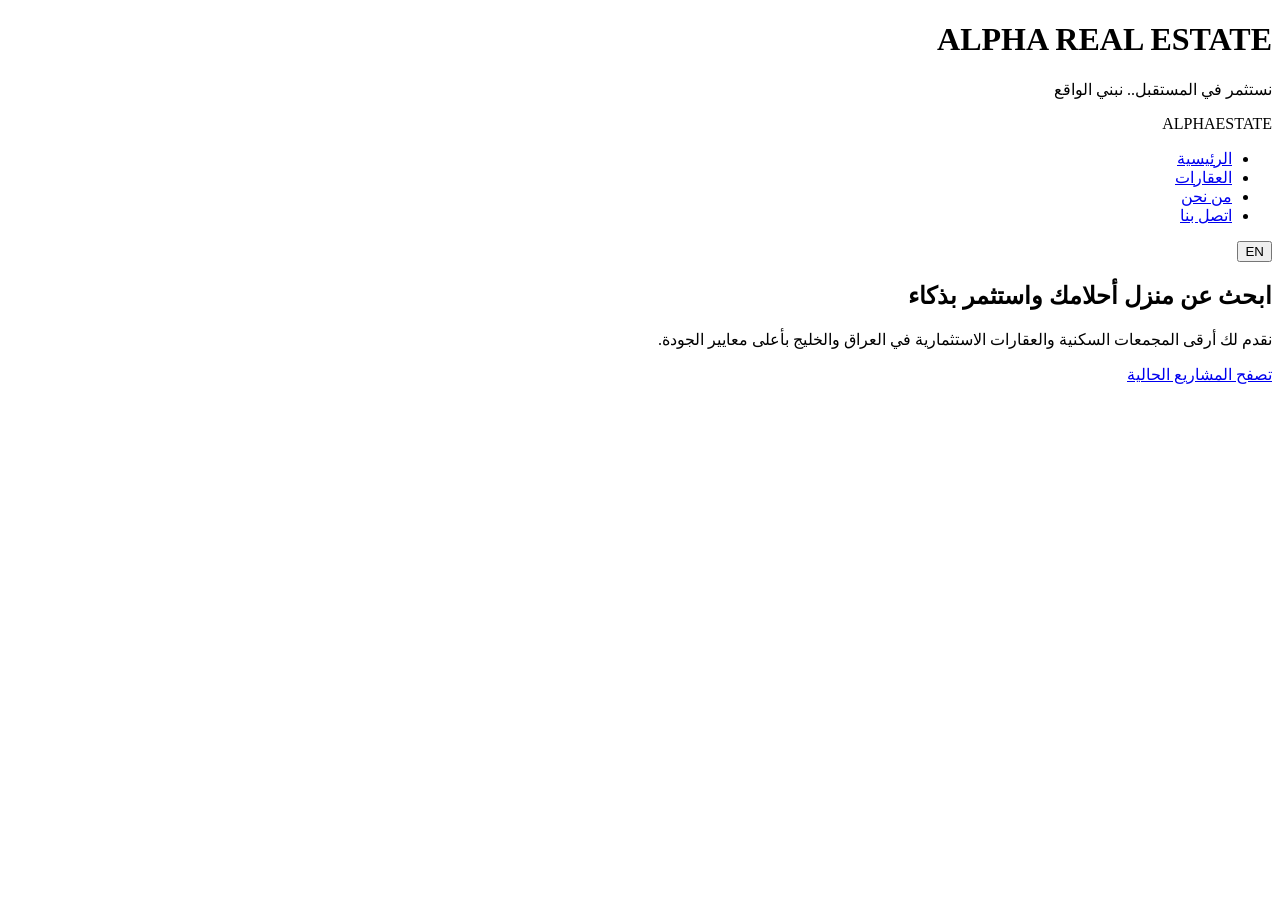
==== index.html @ 7daee2f8 "Add files via upload" ====
<!DOCTYPE html>
<html lang="ar" dir="rtl">
<head>
    <meta charset="UTF-8">
    <meta name="viewport" content="width=device-width, initial-scale=1.0">
    <title>Alpha Real Estate | ألفا العقارية</title>
    <link rel="stylesheet" href="style.css">
</head>
<body>

    <div id="intro-screen">
        <div class="intro-content">
            <h1 class="intro-logo">ALPHA <span>REAL ESTATE</span></h1>
            <p class="intro-sub">نستثمر في المستقبل.. نبني الواقع</p>
        </div>
    </div>

    <nav class="navbar">
        <div class="nav-container">
            <div class="logo">ALPHA<span>ESTATE</span></div>
            <ul class="nav-links" id="nav-menu">
                <li><a href="#home" class="active" data-lang-ar="الرئيسية" data-lang-en="Home">الرئيسية</a></li>
                <li><a href="#properties" data-lang-ar="العقارات" data-lang-en="Properties">العقارات</a></li>
                <li><a href="#about" data-lang-ar="من نحن" data-lang-en="About Us">من نحن</a></li>
                <li><a href="#contact" data-lang-ar="اتصل بنا" data-lang-en="Contact">اتصل بنا</a></li>
            </ul>
            <button id="lang-toggle" onclick="toggleLanguage()">EN</button>
        </div>
    </nav>

    <section id="home" class="hero-section">
        <div class="hero-overlay"></div>
        <div class="hero-content">
            <h2 id="hero-title" data-lang-ar="ابحث عن منزل أحلامك واستثمر بذكاء" data-lang-en="Find Your Dream Home & Invest Wisely">ابحث عن منزل أحلامك واستثمر بذكاء</h2>
            <p id="hero-desc" data-lang-ar="نقدم لك أرقى المجمعات السكنية والعقارات الاستثمارية في العراق والخليج بأعلى معايير الجودة." data-lang-en="We offer the finest residential complexes and investment properties with the highest standards of quality.">نقدم لك أرقى المجمعات السكنية والعقارات الاستثمارية في العراق والخليج بأعلى معايير الجودة.</p>
            <a href="#properties" class="btn-primary" id="hero-btn" data-lang-ar="تصفح المشاريع الحالية" data-lang-en="Explore Projects">تصفح المشاريع الحالية</a>
        </div>
    </section>

    <script src="script.js"></script>
</body>
</html>
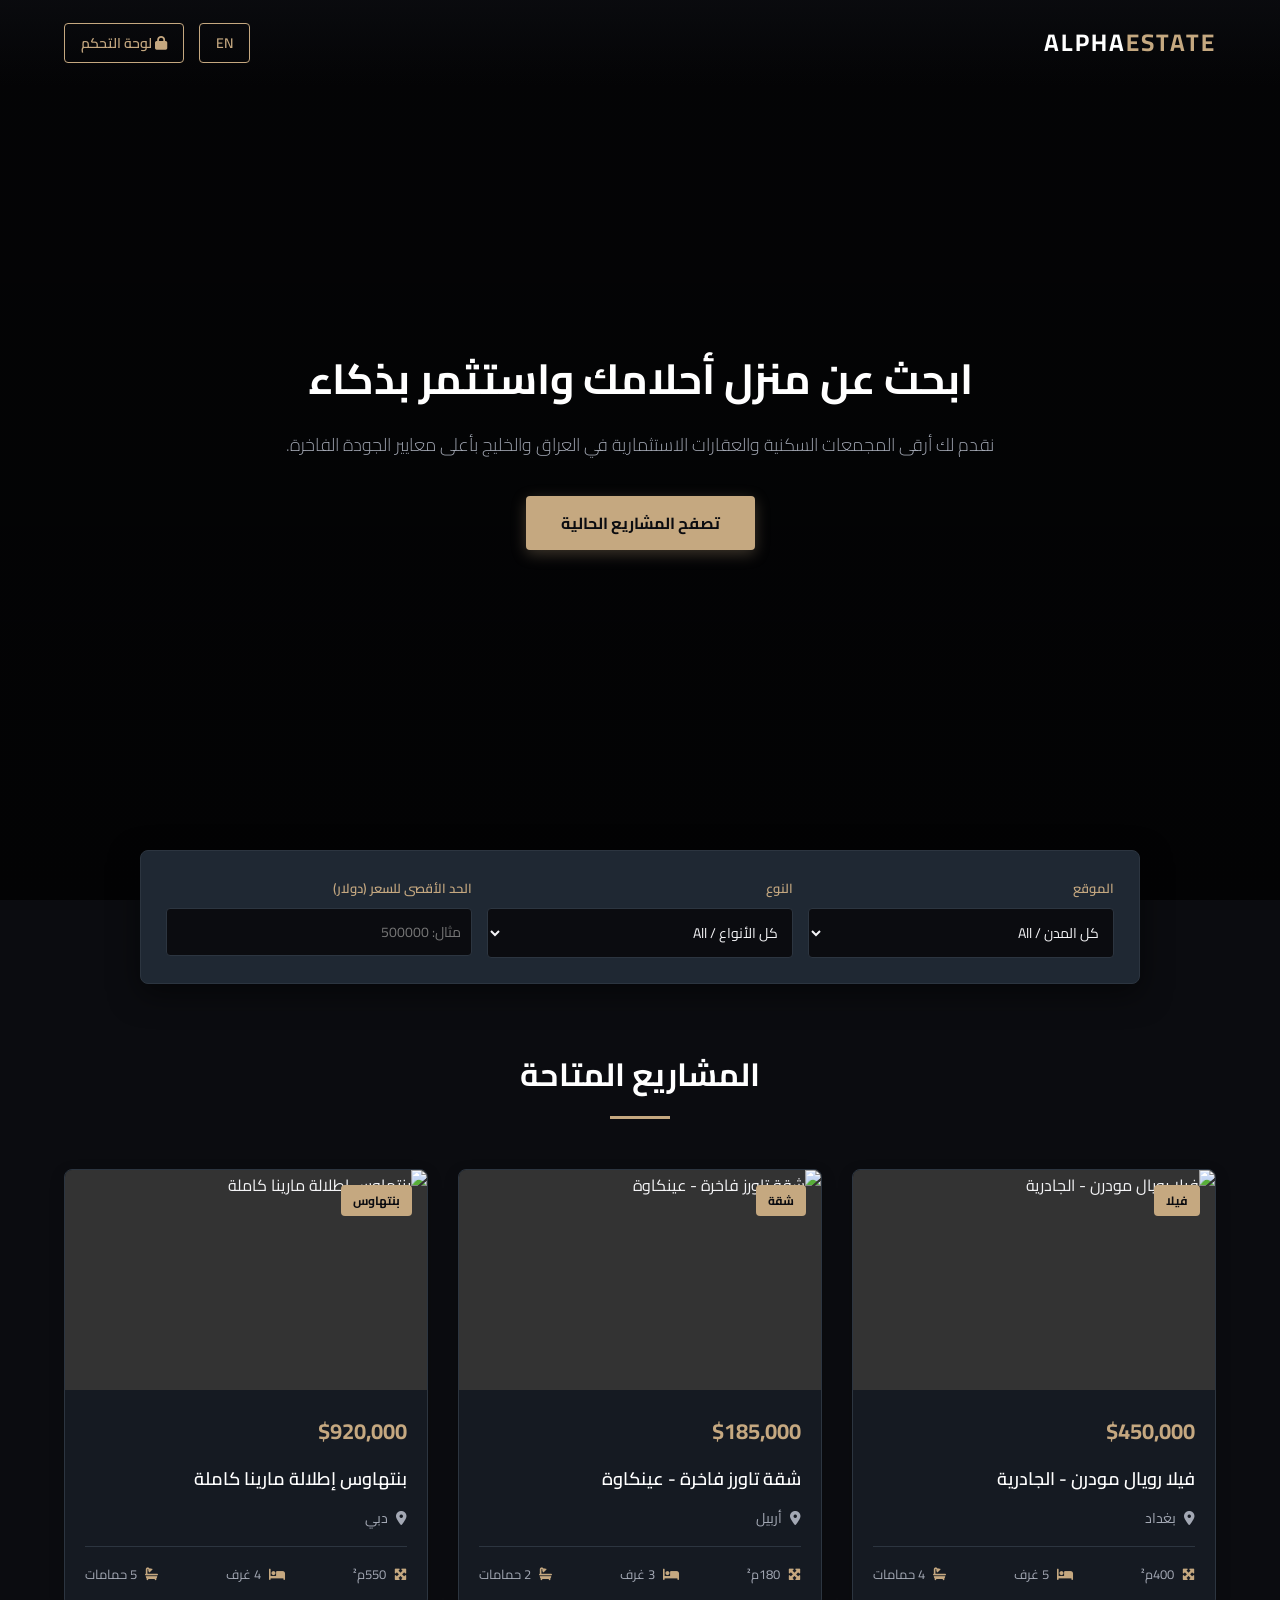
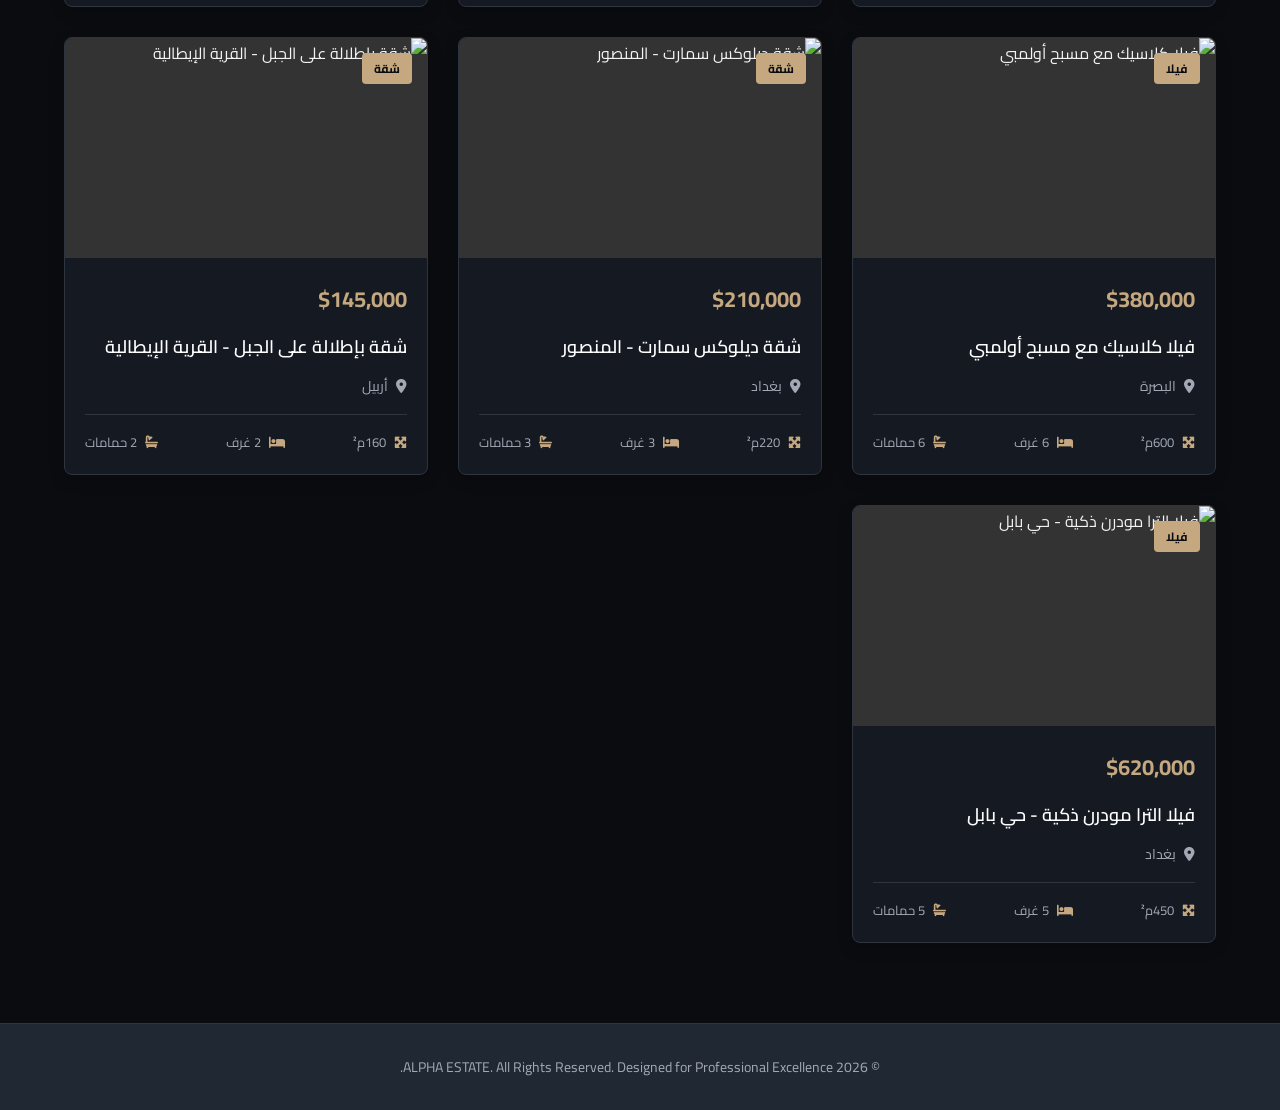
==== commit 76e0fcea: "Update index.html" ====
--- a/index.html
+++ b/index.html
@@ -3,40 +3,482 @@
 <head>
     <meta charset="UTF-8">
     <meta name="viewport" content="width=device-width, initial-scale=1.0">
-    <title>Alpha Real Estate | ألفا العقارية</title>
-    <link rel="stylesheet" href="style.css">
+    <title>ALPHA ESTATE - ألفا العقارية</title>
+    <link href="https://fonts.googleapis.com/css2?family=Cairo:wght@300;400;600;700&display=swap" rel="stylesheet">
+    <link rel="stylesheet" href="https://cdnjs.cloudflare.com/ajax/libs/font-awesome/6.4.0/css/all.min.css">
+    <style>
+        :root {
+            --primary-dark: #0B0C10;
+            --secondary-dark: #1F2833;
+            --accent-gold: #C5A880;
+            --accent-gold-hover: #B3956B;
+            --text-light: #F4F4F6;
+            --text-muted: #A3A8B4;
+            --pure-white: #FFFFFF;
+            --card-bg: #151A22;
+            --border-color: #2C3540;
+        }
+
+        * {
+            box-sizing: border-box;
+            margin: 0;
+            padding: 0;
+            font-family: 'Cairo', sans-serif;
+            transition: all 0.3s ease;
+        }
+
+        body {
+            background-color: var(--primary-dark);
+            color: var(--text-light);
+            overflow-x: hidden;
+        }
+
+        /* الهيدر وشريط التنقل */
+        header {
+            position: absolute;
+            top: 0;
+            left: 0;
+            width: 100%;
+            z-index: 100;
+            padding: 20px 5%;
+            display: flex;
+            justify-content: space-between;
+            align-items: center;
+            background: linear-gradient(to bottom, rgba(11,12,16,0.8), transparent);
+        }
+
+        .logo {
+            font-size: 24px;
+            font-weight: 700;
+            letter-spacing: 2px;
+            color: var(--pure-white);
+        }
+        .logo span {
+            color: var(--accent-gold);
+        }
+
+        .nav-tools {
+            display: flex;
+            gap: 15px;
+            align-items: center;
+        }
+
+        .lang-btn, .admin-btn {
+            background: transparent;
+            border: 1px solid var(--accent-gold);
+            color: var(--accent-gold);
+            padding: 6px 16px;
+            border-radius: 4px;
+            cursor: pointer;
+            font-weight: 600;
+            font-size: 14px;
+            text-decoration: none;
+        }
+
+        .lang-btn:hover, .admin-btn:hover {
+            background: var(--accent-gold);
+            color: var(--primary-dark);
+        }
+
+        /* الواجهة الترحيبية الـ Hero Section */
+        .hero {
+            position: relative;
+            height: 100vh;
+            width: 100%;
+            display: flex;
+            align-items: center;
+            justify-content: center;
+            text-align: center;
+            padding: 0 20px;
+            background: linear-gradient(rgba(0,0,0,0.65), rgba(0,0,0,0.75)), url('https://images.unsplash.com/photo-1600585154340-be6161a56a0c?auto=format&fit=crop&w=1920&q=80') no-repeat center center/cover;
+        }
+
+        .hero-content {
+            max-width: 800px;
+            z-index: 2;
+        }
+
+        .hero h1 {
+            font-size: 42px;
+            font-weight: 700;
+            line-height: 1.4;
+            margin-bottom: 20px;
+            color: var(--pure-white);
+        }
+
+        .hero p {
+            font-size: 18px;
+            color: var(--text-muted);
+            margin-bottom: 35px;
+            font-weight: 300;
+        }
+
+        .cta-btn {
+            background-color: var(--accent-gold);
+            color: var(--primary-dark);
+            padding: 12px 35px;
+            font-size: 16px;
+            font-weight: 700;
+            border: none;
+            border-radius: 4px;
+            cursor: pointer;
+            box-shadow: 0 4px 15px rgba(197, 168, 128, 0.3);
+            text-decoration: none;
+            display: inline-block;
+        }
+
+        .cta-btn:hover {
+            background-color: var(--accent-gold-hover);
+            transform: translateY(-2px);
+        }
+
+        /* شريط فلاتر البحث المتقدمة */
+        .search-container {
+            background-color: var(--secondary-dark);
+            padding: 25px;
+            border-radius: 8px;
+            max-width: 1000px;
+            margin: -50px auto 50px auto;
+            position: relative;
+            z-index: 10;
+            box-shadow: 0 10px 30px rgba(0,0,0,0.5);
+            border: 1px solid var(--border-color);
+        }
+
+        .search-grid {
+            display: grid;
+            grid-template-columns: repeat(auto-fit, minmax(200px, 1fr));
+            gap: 15px;
+        }
+
+        .search-field {
+            display: flex;
+            flex-direction: column;
+            gap: 8px;
+        }
+
+        .search-field label {
+            font-size: 13px;
+            color: var(--accent-gold);
+            font-weight: 600;
+        }
+
+        .search-field select, .search-field input {
+            background-color: var(--primary-dark);
+            border: 1px solid var(--border-color);
+            color: var(--text-light);
+            padding: 10px;
+            border-radius: 4px;
+            outline: none;
+            font-size: 14px;
+        }
+
+        /* شاشة عرض شبكة العقارات */
+        .properties-section {
+            padding: 10px 5% 80px 5%;
+            max-width: 1400px;
+            margin: 0 auto;
+        }
+
+        .section-header {
+            text-align: center;
+            margin-bottom: 50px;
+        }
+
+        .section-header h2 {
+            font-size: 32px;
+            color: var(--pure-white);
+            position: relative;
+            display: inline-block;
+            padding-bottom: 15px;
+        }
+
+        .section-header h2::after {
+            content: '';
+            position: absolute;
+            bottom: 0;
+            left: 50%;
+            transform: translateX(-50%);
+            width: 60px;
+            height: 3px;
+            background-color: var(--accent-gold);
+        }
+
+        .properties-grid {
+            display: grid;
+            grid-template-columns: repeat(auto-fill, minmax(320px, 1fr));
+            gap: 30px;
+        }
+
+        .property-card {
+            background-color: var(--card-bg);
+            border-radius: 8px;
+            overflow: hidden;
+            border: 1px solid var(--border-color);
+            box-shadow: 0 5px 15px rgba(0,0,0,0.2);
+        }
+
+        .property-card:hover {
+            transform: translateY(-5px);
+            border-color: var(--accent-gold);
+        }
+
+        .property-img {
+            position: relative;
+            height: 220px;
+            width: 100%;
+            background-color: #333;
+        }
+
+        .property-img img {
+            width: 100%;
+            height: 100%;
+            object-fit: cover;
+        }
+
+        .property-tag {
+            position: absolute;
+            top: 15px;
+            right: 15px;
+            background-color: var(--accent-gold);
+            color: var(--primary-dark);
+            padding: 4px 12px;
+            font-size: 12px;
+            font-weight: 700;
+            border-radius: 4px;
+        }
+
+        .property-details {
+            padding: 20px;
+        }
+
+        .property-price {
+            font-size: 22px;
+            font-weight: 700;
+            color: var(--accent-gold);
+            margin-bottom: 10px;
+        }
+
+        .property-title {
+            font-size: 18px;
+            font-weight: 600;
+            color: var(--pure-white);
+            margin-bottom: 10px;
+            white-space: nowrap;
+            overflow: hidden;
+            text-overflow: ellipsis;
+        }
+
+        .property-location {
+            font-size: 14px;
+            color: var(--text-muted);
+            margin-bottom: 15px;
+            display: flex;
+            align-items: center;
+            gap: 8px;
+        }
+
+        .property-features {
+            display: flex;
+            justify-content: space-between;
+            border-top: 1px solid var(--border-color);
+            padding-top: 15px;
+            font-size: 13px;
+            color: var(--text-muted);
+        }
+
+        .property-features span i {
+            color: var(--accent-gold);
+            margin-left: 5px;
+        }
+
+        footer {
+            background-color: var(--secondary-dark);
+            text-align: center;
+            padding: 30px;
+            border-top: 1px solid var(--border-color);
+            font-size: 14px;
+            color: var(--text-muted);
+        }
+
+        /* دعم التبديل للاتجاه اللغوي الأجنبي */
+        html[dir="ltr"] body { text-align: left; }
+        html[dir="ltr"] .property-tag { left: 15px; right: auto; }
+        html[dir="ltr"] .property-features span i { margin-right: 5px; margin-left: 0; }
+    </style>
 </head>
 <body>
 
-    <div id="intro-screen">
-        <div class="intro-content">
-            <h1 class="intro-logo">ALPHA <span>REAL ESTATE</span></h1>
-            <p class="intro-sub">نستثمر في المستقبل.. نبني الواقع</p>
+    <header>
+        <div class="logo" id="logoText">ALPHA<span>ESTATE</span></div>
+        <div class="nav-tools">
+            <button class="lang-btn" id="langToggle" onclick="toggleLanguage()">EN</button>
+            <a href="admin.html" class="admin-btn"><i class="fa-solid fa-lock"></i> لوحة التحكم</a>
+        </div>
+    </header>
+
+    <section class="hero" id="heroBg">
+        <div class="hero-content">
+            <h1 id="heroTitle">ابحث عن منزل أحلامك واستثمر بذكاء</h1>
+            <p id="heroDesc">نقدم لك أرقى المجمعات السكنية والعقارات الاستثمارية في العراق والخليج بأعلى معايير الجودة الفاخرة.</p>
+            <a href="#properties" class="cta-btn" id="heroBtn">تصفح المشاريع الحالية</a>
+        </div>
+    </section>
+
+    <div class="search-container">
+        <div class="search-grid">
+            <div class="search-field">
+                <label id="lblLocation">الموقع</label>
+                <select id="filterLocation" onchange="filterProperties()">
+                    <option value="all">كل المدن / All</option>
+                    <option value="بغداد">بغداد</option>
+                    <option value="أربيل">أربيل</option>
+                    <option value="دبي">دبي</option>
+                    <option value="البصرة">البصرة</option>
+                </select>
+            </div>
+            <div class="search-field">
+                <label id="lblType">النوع</label>
+                <select id="filterType" onchange="filterProperties()">
+                    <option value="all">كل الأنواع / All</option>
+                    <option value="فيلا">فيلا</option>
+                    <option value="شقة">شقة</option>
+                    <option value="بنتهاوس">بنتهاوس</option>
+                </select>
+            </div>
+            <div class="search-field">
+                <label id="lblPrice">الحد الأقصى للسعر (دولار)</label>
+                <input type="number" id="filterPrice" placeholder="مثال: 500000" oninput="filterProperties()">
+            </div>
         </div>
     </div>
 
-    <nav class="navbar">
-        <div class="nav-container">
-            <div class="logo">ALPHA<span>ESTATE</span></div>
-            <ul class="nav-links" id="nav-menu">
-                <li><a href="#home" class="active" data-lang-ar="الرئيسية" data-lang-en="Home">الرئيسية</a></li>
-                <li><a href="#properties" data-lang-ar="العقارات" data-lang-en="Properties">العقارات</a></li>
-                <li><a href="#about" data-lang-ar="من نحن" data-lang-en="About Us">من نحن</a></li>
-                <li><a href="#contact" data-lang-ar="اتصل بنا" data-lang-en="Contact">اتصل بنا</a></li>
-            </ul>
-            <button id="lang-toggle" onclick="toggleLanguage()">EN</button>
+    <section class="properties-section" id="properties">
+        <div class="section-header">
+            <h2 id="sectionTitle">المشاريع المتاحة</h2>
         </div>
-    </nav>
-
-    <section id="home" class="hero-section">
-        <div class="hero-overlay"></div>
-        <div class="hero-content">
-            <h2 id="hero-title" data-lang-ar="ابحث عن منزل أحلامك واستثمر بذكاء" data-lang-en="Find Your Dream Home & Invest Wisely">ابحث عن منزل أحلامك واستثمر بذكاء</h2>
-            <p id="hero-desc" data-lang-ar="نقدم لك أرقى المجمعات السكنية والعقارات الاستثمارية في العراق والخليج بأعلى معايير الجودة." data-lang-en="We offer the finest residential complexes and investment properties with the highest standards of quality.">نقدم لك أرقى المجمعات السكنية والعقارات الاستثمارية في العراق والخليج بأعلى معايير الجودة.</p>
-            <a href="#properties" class="btn-primary" id="hero-btn" data-lang-ar="تصفح المشاريع الحالية" data-lang-en="Explore Projects">تصفح المشاريع الحالية</a>
-        </div>
+        <div class="properties-grid" id="propertiesGrid">
+            </div>
     </section>
 
-    <script src="script.js"></script>
+    <footer>
+        <p>&copy; 2026 ALPHA ESTATE. All Rights Reserved. Designed for Professional Excellence.</p>
+    </footer>
+
+    <script>
+        // الـ 7 عقارات الوهمية الاحترافية والكاملة التفاصيل
+        const defaultProperties = [
+            { id: 1, title: "فيلا رويال مودرن - الجادرية", location: "بغداد", type: "فيلا", price: 450000, space: "400م²", beds: 5, baths: 4, image: "https://images.unsplash.com/photo-1613490493576-7fde63acd811?auto=format&fit=crop&w=600&q=80" },
+            { id: 2, title: "شقة تاورز فاخرة - عينكاوة", location: "أربيل", type: "شقة", price: 185000, space: "180م²", beds: 3, baths: 2, image: "https://images.unsplash.com/photo-1545324418-cc1a3fa10c00?auto=format&fit=crop&w=600&q=80" },
+            { id: 3, title: "بنتهاوس إطلالة مارينا كاملة", location: "دبي", type: "بنتهاوس", price: 920000, space: "550م²", beds: 4, baths: 5, image: "https://images.unsplash.com/photo-1512917774080-9991f1c4c750?auto=format&fit=crop&w=600&q=80" },
+            { id: 4, title: "فيلا كلاسيك مع مسبح أولمبي", location: "البصرة", type: "فيلا", price: 380000, space: "600م²", beds: 6, baths: 6, image: "https://images.unsplash.com/photo-1600596542815-ffad4c1539a9?auto=format&fit=crop&w=600&q=80" },
+            { id: 5, title: "شقة ديلوكس سمارت - المنصور", location: "بغداد", type: "شقة", price: 210000, space: "220م²", beds: 3, baths: 3, image: "https://images.unsplash.com/photo-1560448204-e02f11c3d0e2?auto=format&fit=crop&w=600&q=80" },
+            { id: 6, title: "شقة بإطلالة على الجبل - القرية الإيطالية", location: "أربيل", type: "شقة", price: 145000, space: "160م²", beds: 2, baths: 2, image: "https://images.unsplash.com/photo-1502672260266-1c1ef2d93688?auto=format&fit=crop&w=600&q=80" },
+            { id: 7, title: "فيلا الترا مودرن ذكية - حي بابل", location: "بغداد", type: "فيلا", price: 620000, space: "450م²", beds: 5, baths: 5, image: "https://images.unsplash.com/photo-1600607687939-ce8a6c25118c?auto=format&fit=crop&w=600&q=80" }
+        ];
+
+        let currentLang = "ar";
+
+        if (!localStorage.getItem('alpha_properties')) {
+            localStorage.setItem('alpha_properties', JSON.stringify(defaultProperties));
+        }
+
+        function loadProperties() {
+            const properties = JSON.parse(localStorage.getItem('alpha_properties'));
+            const grid = document.getElementById('propertiesGrid');
+            grid.innerHTML = "";
+
+            properties.forEach(p => {
+                const card = document.createElement('div');
+                card.className = "property-card";
+                card.setAttribute('data-location', p.location);
+                card.setAttribute('data-type', p.type);
+                card.setAttribute('data-price', p.price);
+
+                card.innerHTML = `
+                    <div class="property-img">
+                        <img src="${p.image}" alt="${p.title}">
+                        <div class="property-tag">${currentLang === 'ar' ? p.type : translateType(p.type)}</div>
+                    </div>
+                    <div class="property-details">
+                        <div class="property-price">$${p.price.toLocaleString()}</div>
+                        <div class="property-title">${p.title}</div>
+                        <div class="property-location">
+                            <i class="fa-solid fa-location-dot"></i> ${p.location}
+                        </div>
+                        <div class="property-features">
+                            <span><i class="fa-solid fa-maximize"></i> ${p.space}</span>
+                            <span><i class="fa-solid fa-bed"></i> ${p.beds} ${currentLang === 'ar' ? 'غرف' : 'Beds'}</span>
+                            <span><i class="fa-solid fa-bath"></i> ${p.baths} ${currentLang === 'ar' ? 'حمامات' : 'Baths'}</span>
+                        </div>
+                    </div>
+                `;
+                grid.appendChild(card);
+            });
+        }
+
+        function translateType(type) {
+            if(type === "فيلا") return "Villa";
+            if(type === "شقة") return "Apartment";
+            return "Penthouse";
+        }
+
+        function filterProperties() {
+            const loc = document.getElementById('filterLocation').value;
+            const type = document.getElementById('filterType').value;
+            const maxPrice = parseFloat(document.getElementById('filterPrice').value) || Infinity;
+
+            const cards = document.querySelectorAll('.property-card');
+            cards.forEach(card => {
+                const cLoc = card.getAttribute('data-location');
+                const cType = card.getAttribute('data-type');
+                const cPrice = parseFloat(card.getAttribute('data-price'));
+
+                const matchLoc = (loc === "all" || cLoc === loc);
+                const matchType = (type === "all" || cType === type);
+                const matchPrice = (cPrice <= maxPrice);
+
+                if(matchLoc && matchType && matchPrice) {
+                    card.style.display = "block";
+                } else {
+                    card.style.display = "none";
+                }
+            });
+        }
+
+        function toggleLanguage() {
+            const html = document.documentElement;
+            if (currentLang === "ar") {
+                currentLang = "en";
+                html.setAttribute('dir', 'ltr');
+                html.setAttribute('lang', 'en');
+                document.getElementById('langToggle').innerText = "AR";
+                
+                document.getElementById('heroTitle').innerText = "Find Your Dream Home & Invest Wisely";
+                document.getElementById('heroDesc').innerText = "We offer you the finest residential complexes and investment real estate in Iraq & the Gulf with elite luxury standards.";
+                document.getElementById('heroBtn').innerText = "Browse Current Projects";
+                document.getElementById('sectionTitle').innerText = "Available Projects";
+                document.getElementById('lblLocation').innerText = "Location";
+                document.getElementById('lblType').innerText = "Property Type";
+                document.getElementById('lblPrice').innerText = "Max Price ($)";
+            } else {
+                currentLang = "ar";
+                html.setAttribute('dir', 'rtl');
+                html.setAttribute('lang', 'ar');
+                document.getElementById('langToggle').innerText = "EN";
+                
+                document.getElementById('heroTitle').innerText = "ابحث عن منزل أحلامك واستثمر بذكاء";
+                document.getElementById('heroDesc').innerText = "نقدم لك أرقى المجمعات السكنية والعقارات الاستثمارية في العراق والخليج بأعلى معايير الجودة الفاخرة.";
+                document.getElementById('heroBtn').innerText = "تصفح المشاريع الحالية";
+                document.getElementById('sectionTitle').innerText = "المشاريع المتاحة";
+                document.getElementById('lblLocation').innerText = "الموقع";
+                document.getElementById('lblType').innerText = "النوع";
+                document.getElementById('lblPrice').innerText = "الحد الأقصى للسعر (دولار)";
+            }
+            loadProperties();
+        }
+
+        window.onload = loadProperties;
+    </script>
 </body>
 </html>
